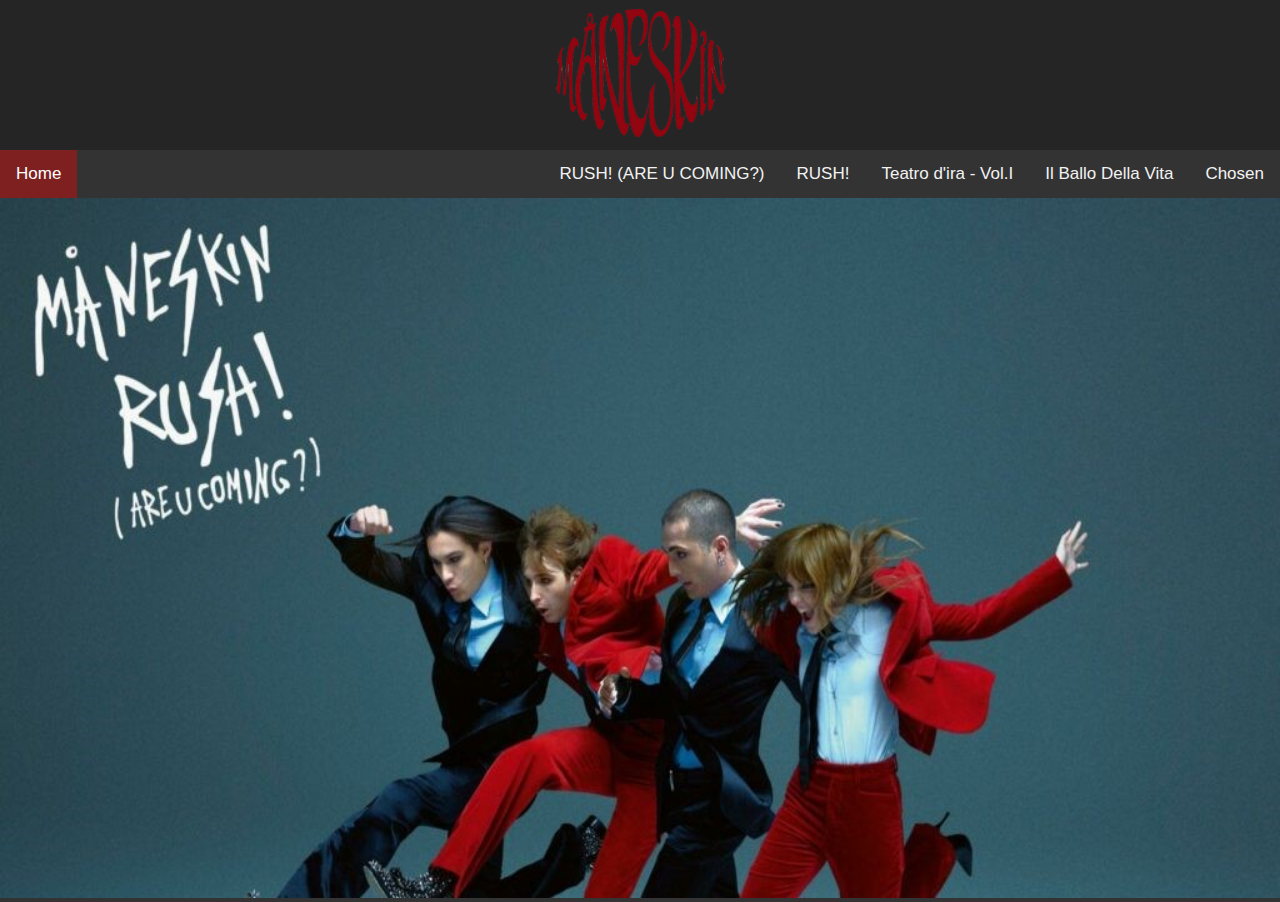
==== html/albumareucoming.html @ 1bb75e81 "Add files via upload" ====
<!DOCTYPE html>
<html lang="en">
<head>
    <link rel="stylesheet" href="style.css">
    <meta charset="UTF-8">
    <meta name="viewport" content="width=device-width, initial-scale=1.0">
    <title>Document</title>
</head>
<body>
    <header>
        <div class="logo" >   
            <img src="maneskinlogo3.png" alt="måneskin">
            </div>  
            
            <nav class="topnav">
              <li class="navbar"> <a href="index.html" class="split">Home</a> </li>
              <a href="albumchosen.html">Chosen</a>
              <a href="albumibdv.html">Il Ballo Della Vita</a>
              <a href="albumteatro.html">Teatro d'ira - Vol.I</a>
              <a href="albumrush.html">RUSH!</a>
              <a href="albumareucoming.html">RUSH! (ARE U COMING?)</a>
            </nav>
            

    </header>

    <main>
        <section class="scroll-container">
            <img src="rushhoney.jpg" alt="maneskin on tour">
            <img src="honey.png" alt="maneskin with pink background">
            <img src="rushareu.jpg" alt="maneskin photoshoot">
          </section>
      

    </main>

    <footer>
        
    </footer>
    
</body>
</html>
---- html/style.css ----
* {
    margin: 0;
    padding: 0;
    box-sizing: border-box;
}


body {
    background-color: rgb(37, 37, 37);
}

/**header logo**/

header img {
    margin: 0 auto;
    width: 200px;
    height: 150px;

}

.logo {
    align-items: center;
    justify-content: center;
    margin: 0 auto;
    width: 200px;
    height: 150px;
}

/**main slideshow**/

main img {
    width: 100%;
    height: 700px;
    border: black;
}

/**list items*/

li {
    list-style-type: none;
}


/**topnav split**/

.topnav {
    margin: 0;
    font-family: Arial, Helvetica, sans-serif;
}

.topnav {
    overflow: hidden;
    background-color: #333;
}

.topnav a {
    float: right;
    color: #f2f2f2;
    text-align: center;
    padding: 14px 16px;
    text-decoration: none;
    font-size: 17px;
}

.topnav a:hover {
    background-color: #ddd;
    color: black;
}

.topnav a.split:hover {
    background-color: #ddd;
    color: black;
}

.topnav a.split {
    float: left;
    background-color: #7e2020;
    color: white;
}

.hometext {
    display: flex;
    flex-direction: row;
    justify-content: center;
    gap: 6em;
    margin-top: 5%;

}

.hometext img {
    width: 300px;
    height: 300px;
}

/**guitar image**/

.flippedguitar img {
    transform: scaleX(-1);
}

/**main text**/

main p {
    color: white;
    width: 40%;
    text-align: center;
    align-items: center;
}

.hometext2 {
    display: flex;
    flex-direction: row;
    color: white;
    text-align: center;
    justify-content: center;
}

section.scroll-container {
    background-color: #333;
    overflow: auto;
    white-space: nowrap;
}
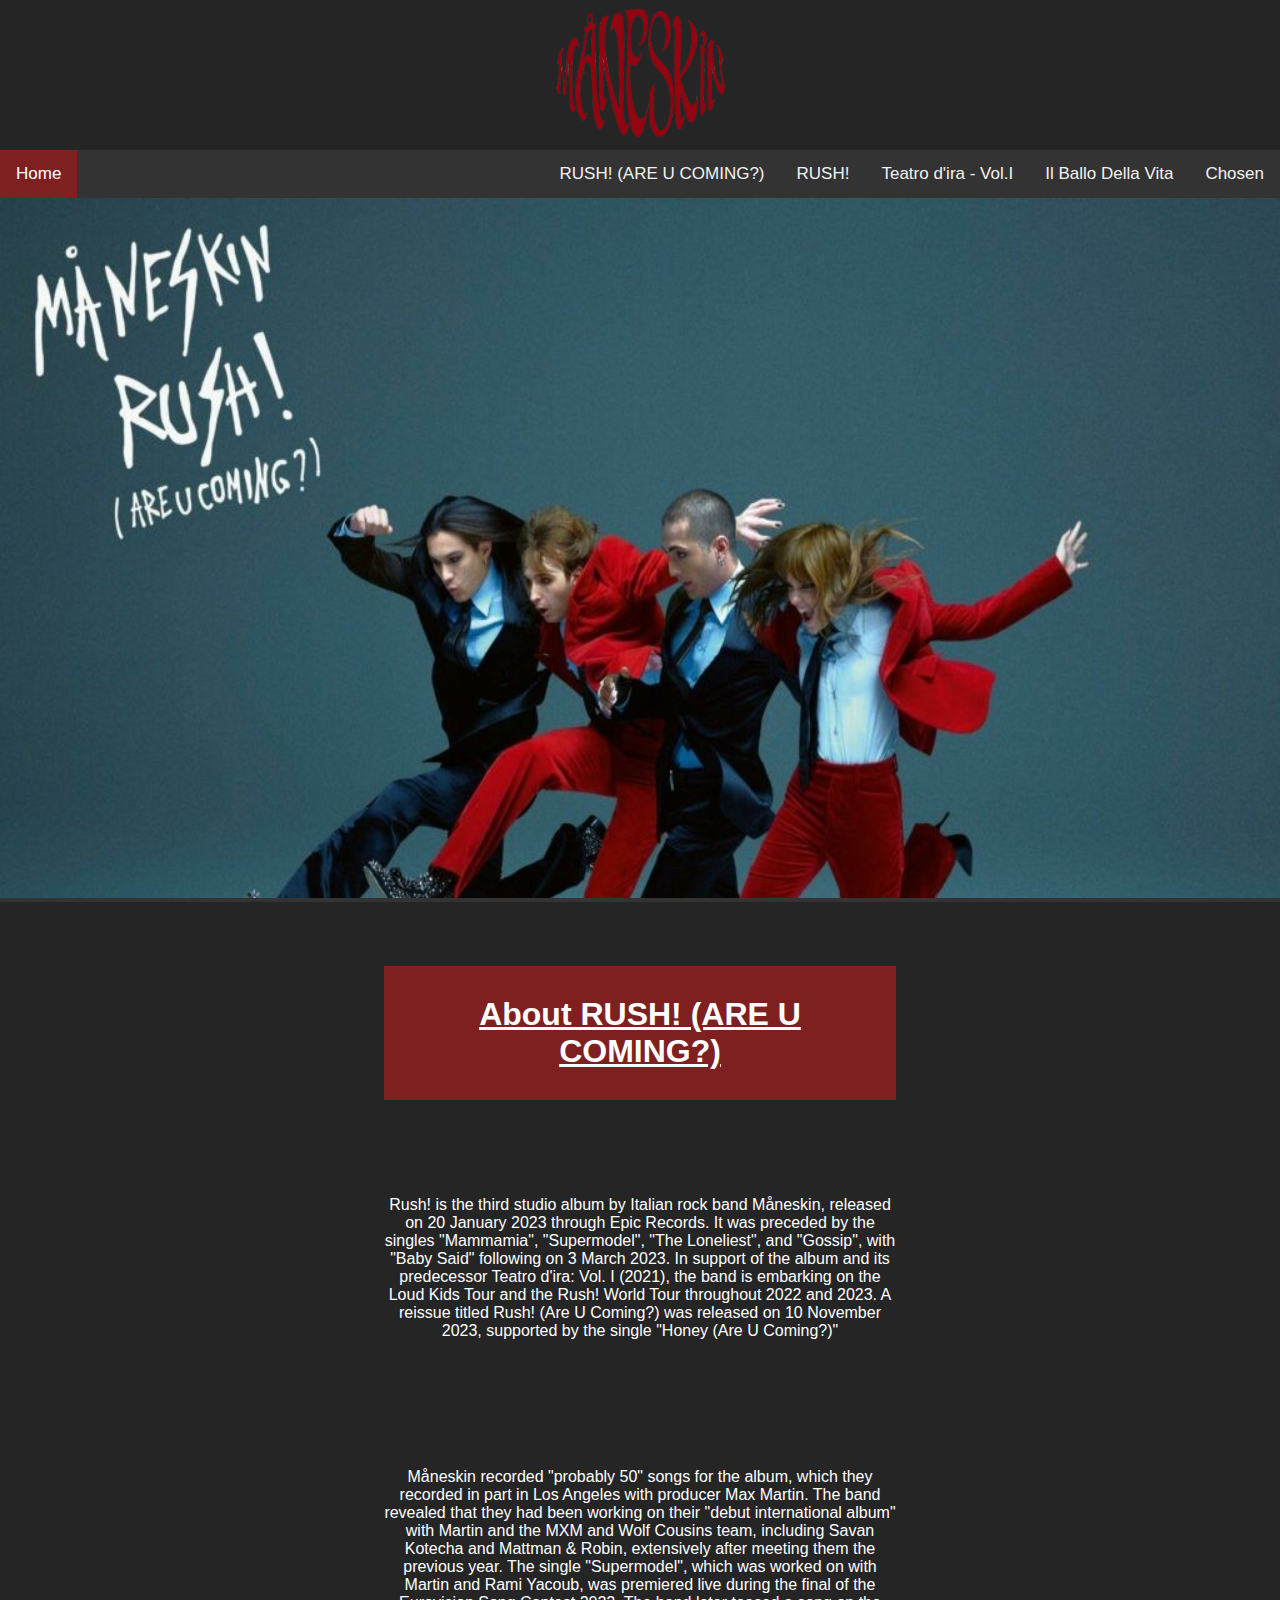
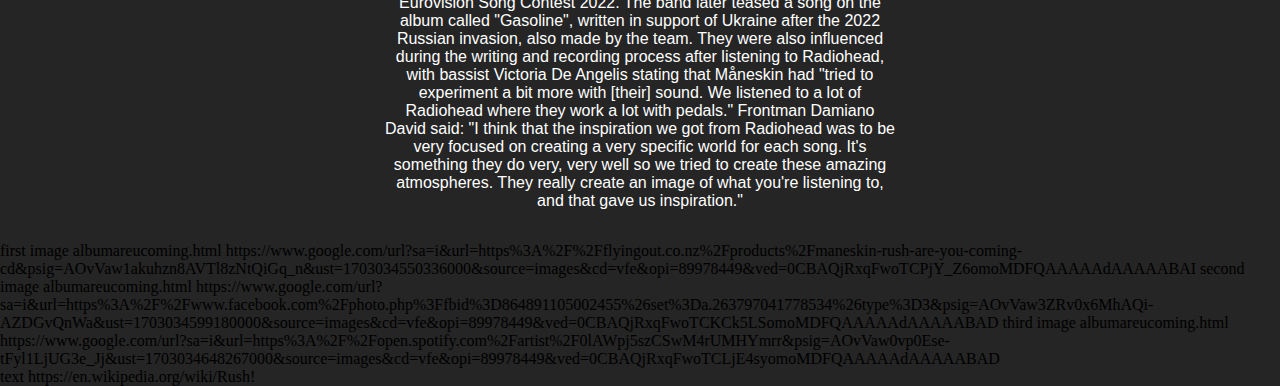
==== commit a8b434a5: "Add files via upload" ====
--- a/html/albumareucoming.html
+++ b/html/albumareucoming.html
@@ -1,42 +1,88 @@
 <!DOCTYPE html>
 <html lang="en">
+
 <head>
     <link rel="stylesheet" href="style.css">
     <meta charset="UTF-8">
     <meta name="viewport" content="width=device-width, initial-scale=1.0">
     <title>Document</title>
 </head>
+
 <body>
     <header>
-        <div class="logo" >   
+        <div class="logo">
             <img src="maneskinlogo3.png" alt="måneskin">
-            </div>  
-            
-            <nav class="topnav">
-              <li class="navbar"> <a href="index.html" class="split">Home</a> </li>
-              <a href="albumchosen.html">Chosen</a>
-              <a href="albumibdv.html">Il Ballo Della Vita</a>
-              <a href="albumteatro.html">Teatro d'ira - Vol.I</a>
-              <a href="albumrush.html">RUSH!</a>
-              <a href="albumareucoming.html">RUSH! (ARE U COMING?)</a>
-            </nav>
-            
+        </div>
+
+        <nav class="topnav">
+            <li class="navbar"> <a href="index.html" class="split">Home</a> </li>
+            <a href="albumchosen.html">Chosen</a>
+            <a href="albumibdv.html">Il Ballo Della Vita</a>
+            <a href="albumteatro.html">Teatro d'ira - Vol.I</a>
+            <a href="albumrush.html">RUSH!</a>
+            <a href="albumareucoming.html">RUSH! (ARE U COMING?)</a>
+        </nav>
+
 
     </header>
+<!--eerste plaatje albumareucoming.html
+https://www.google.com/url?sa=i&url=https%3A%2F%2Fflyingout.co.nz%2Fproducts%2Fmaneskin-rush-are-you-coming-cd&psig=AOvVaw1akuhzn8AVTl8zNtQiGq_n&ust=1703034550336000&source=images&cd=vfe&opi=89978449&ved=0CBAQjRxqFwoTCPjY_Z6omoMDFQAAAAAdAAAAABAI
 
+tweede plaatje albumareucoming.html
+https://www.google.com/url?sa=i&url=https%3A%2F%2Fwww.facebook.com%2Fphoto.php%3Ffbid%3D864891105002455%26set%3Da.263797041778534%26type%3D3&psig=AOvVaw3ZRv0x6MhAQi-AZDGvQnWa&ust=1703034599180000&source=images&cd=vfe&opi=89978449&ved=0CBAQjRxqFwoTCKCk5LSomoMDFQAAAAAdAAAAABAD
+
+derde plaatje albumareucoming.html
+https://www.google.com/url?sa=i&url=https%3A%2F%2Fopen.spotify.com%2Fartist%2F0lAWpj5szCSwM4rUMHYmrr&psig=AOvVaw0vp0Ese-tFyl1LjUG3e_Jj&ust=1703034648267000&source=images&cd=vfe&opi=89978449&ved=0CBAQjRxqFwoTCLjE4syomoMDFQAAAAAdAAAAABAD
+-->
     <main>
         <section class="scroll-container">
             <img src="rushhoney.jpg" alt="maneskin on tour">
             <img src="honey.png" alt="maneskin with pink background">
             <img src="rushareu.jpg" alt="maneskin photoshoot">
-          </section>
-      
+        </section>
+
+        <section class="hometext">
+
+            <h1> About RUSH! (ARE U COMING?)</h1>
+<!--https://en.wikipedia.org/wiki/Rush!-->
+            <p>Rush! is the third studio album by Italian rock band Måneskin, released on 20 January 2023 through Epic
+                Records. It was preceded by the singles "Mammamia", "Supermodel", "The Loneliest", and "Gossip", with
+                "Baby Said" following on 3 March 2023. In support of the album and its predecessor Teatro d'ira: Vol.
+                I (2021), the band is embarking on the Loud Kids Tour and the Rush! World Tour throughout 2022 and
+                2023. A reissue titled Rush! (Are U Coming?) was released on 10 November 2023, supported by the
+                single "Honey (Are U Coming?)"</p>
+
+            <p>Måneskin recorded "probably 50" songs for the album, which they recorded in part in Los Angeles with
+                producer Max Martin. The band revealed that they had been working on their "debut international
+                album" with Martin and the MXM and Wolf Cousins team, including Savan Kotecha and Mattman & Robin,
+                extensively after meeting them the previous year. The single "Supermodel", which was worked on with
+                Martin and Rami Yacoub, was premiered live during the final of the Eurovision Song Contest 2022.
+                The band later teased a song on the album called "Gasoline", written in support of Ukraine after the
+                2022 Russian invasion, also made by the team. They were also influenced during the writing and
+                recording process after listening to Radiohead, with bassist Victoria De Angelis stating that Måneskin
+                had "tried to experiment a bit more with [their] sound. We listened to a lot of Radiohead where they
+                work a lot with pedals." Frontman Damiano David said: "I think that the inspiration we got from
+                Radiohead was to be very focused on creating a very specific world for each song. It's something they do
+                very, very well so we tried to create these amazing atmospheres. They really create an image of what
+                you're listening to, and that gave us inspiration."</p>
+
+        </section>
 
     </main>
 
     <footer>
-        
+        <p>first image albumareucoming.html
+            https://www.google.com/url?sa=i&url=https%3A%2F%2Fflyingout.co.nz%2Fproducts%2Fmaneskin-rush-are-you-coming-cd&psig=AOvVaw1akuhzn8AVTl8zNtQiGq_n&ust=1703034550336000&source=images&cd=vfe&opi=89978449&ved=0CBAQjRxqFwoTCPjY_Z6omoMDFQAAAAAdAAAAABAI
+            
+            second image albumareucoming.html
+            https://www.google.com/url?sa=i&url=https%3A%2F%2Fwww.facebook.com%2Fphoto.php%3Ffbid%3D864891105002455%26set%3Da.263797041778534%26type%3D3&psig=AOvVaw3ZRv0x6MhAQi-AZDGvQnWa&ust=1703034599180000&source=images&cd=vfe&opi=89978449&ved=0CBAQjRxqFwoTCKCk5LSomoMDFQAAAAAdAAAAABAD
+            
+            third image albumareucoming.html
+            https://www.google.com/url?sa=i&url=https%3A%2F%2Fopen.spotify.com%2Fartist%2F0lAWpj5szCSwM4rUMHYmrr&psig=AOvVaw0vp0Ese-tFyl1LjUG3e_Jj&ust=1703034648267000&source=images&cd=vfe&opi=89978449&ved=0CBAQjRxqFwoTCLjE4syomoMDFQAAAAAdAAAAABAD
+            </p>
+<p>text https://en.wikipedia.org/wiki/Rush!</p>
     </footer>
-    
+
 </body>
+
 </html>--- a/html/style.css
+++ b/html/style.css
@@ -18,6 +18,7 @@
 
 }
 
+
 .logo {
     align-items: center;
     justify-content: center;
@@ -26,7 +27,7 @@
     height: 150px;
 }
 
-/**main slideshow**/
+/**main**/
 
 main img {
     width: 100%;
@@ -41,7 +42,8 @@
 }
 
 
-/**topnav split**/
+/**topnav split van https://www.w3schools.com/howto/howto_css_topnav_split.asp**/
+
 
 .topnav {
     margin: 0;
@@ -92,31 +94,90 @@
     height: 300px;
 }
 
-/**guitar image**/
-
-.flippedguitar img {
-    transform: scaleX(-1);
-}
 
 /**main text**/
 
-main p {
+.hometext h1 {
     color: white;
+    font-family: 'Franklin Gothic Medium', 'Arial Narrow', Arial, sans-serif;
+    width: 40%;
+    text-align: center;
+    text-decoration: underline;
+    align-items: center;
+    border-width: 15px;
+    border-style: solid;
+    border-color: #7e2020;
+    padding: 15px;
+    background-color: #7e2020;
+   
+
+}
+
+.hometext p {
+    color: white;
+    font-family: 'Gill Sans', 'Gill Sans MT', Calibri, 'Trebuchet MS', sans-serif;
     width: 40%;
     text-align: center;
     align-items: center;
+    margin-bottom: 2em;
+    margin-top: 0em
+
 }
 
-.hometext2 {
+
+.hometext {
     display: flex;
-    flex-direction: row;
-    color: white;
-    text-align: center;
+    flex-direction: column;
     justify-content: center;
+    align-items: center;
+
 }
 
+.hometext2 h1{
+    color: white;
+    font-family: 'Franklin Gothic Medium', 'Arial Narrow', Arial, sans-serif;
+    width: 40%;
+    text-align: center;
+    text-decoration: underline;
+    align-items: center;
+    border-width: 15px;
+    border-style: solid;
+    border-color: #7e2020;
+    padding: 15px;
+    background-color: #7e2020;
+   
+
+}
+
+.hometext2 p{
+    color: white;
+    font-family: 'Gill Sans', 'Gill Sans MT', Calibri, 'Trebuchet MS', sans-serif;
+    font-size: larger;
+    width: 40%;
+    text-align: center;
+    align-items: center;
+    margin: 4em;
+    margin-bottom: 0em;
+    border-width: 5px;
+    border-style: solid;
+    border-color: whitesmoke;
+    border-left: whitesmoke;
+    border-right: whitesmoke;
+    padding: 2em;
+
+}
+
+.hometext2{
+    display: flex;
+    flex-direction: column;
+    justify-content: center;
+    align-items: center;
+    margin: 10em;
+}
+
+/**scroll image bar from https://www.w3schools.com/howto/default.asp**/
 section.scroll-container {
     background-color: #333;
     overflow: auto;
     white-space: nowrap;
-}
+}